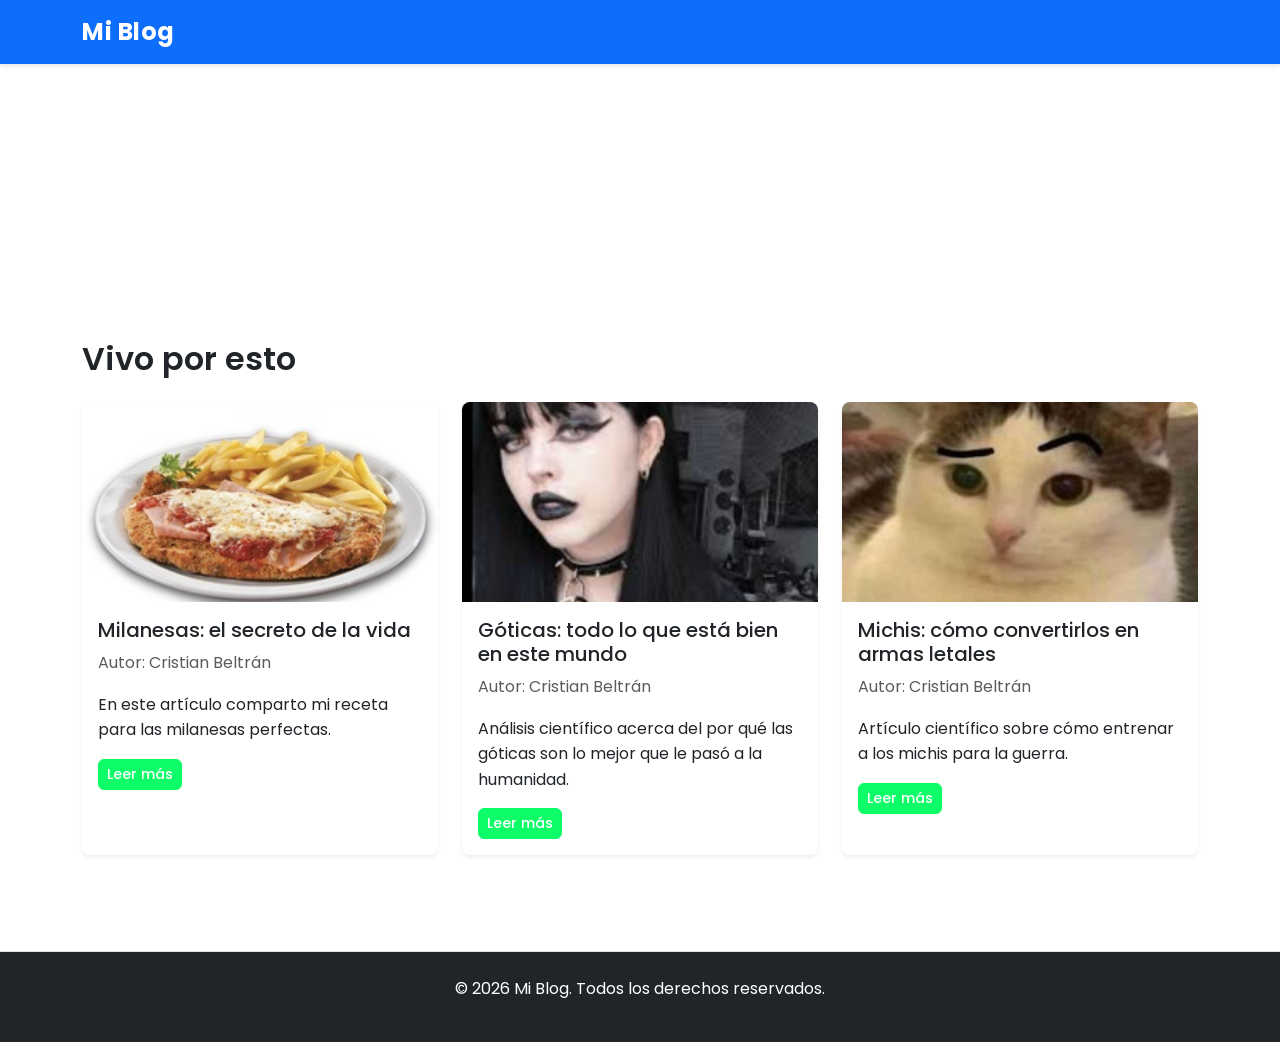
==== index.html @ a814c9db "actualicé las tarjetas, cargué imágenes, cambié la fuente en styles, agregué su respectivo href, agr" ====
<!DOCTYPE html>
<html lang="es">
<head>
    <meta charset="UTF-8">
    <meta name="viewport" content="width=device-width, initial-scale=1.0">
    <title>Mi Blog Personal</title>
    <!-- Bootstrap 5 CDN -->
    <link href="https://cdn.jsdelivr.net/npm/bootstrap@5.3.0/dist/css/bootstrap.min.css" rel="stylesheet">
    <!-- CSS personalizado -->
    <link rel="stylesheet" href="assets/styles.css">
    <link href="https://fonts.googleapis.com/css2?family=Poppins:wght@300;400;600&display=swap" rel="stylesheet">
</head>
<body>
    <!-- Navbar (COMPLETAR: agregar logo, links activos, menú colapsable) -->
    <nav class="navbar navbar-expand-md navbar-dark bg-primary sticky-top">
        <div class="container">
            <a class="navbar-brand fw-bold" href="index.html">Mi Blog</a>
            <!-- TODO: agregar toggler y nav-items -->
        </div>
    </nav>

    <!-- Hero section -->
    <header class="bg-gradient text-white py-5">
        <div class="container text-center">
            <h1 class="display-4">Bienvenido a Mi Blog</h1>
            <p class="lead">Historias, tecnología y reflexiones</p>
        </div>
    </header>

    <!-- Main: listado de artículos -->
    <main class="py-5">
        <div class="container">
            <h2 class="mb-4">Vivo por esto</h2>

            <!-- Grid de tarjetas (COMPLETAR: 3+ artículos) -->
<div class="row g-4">
    <div class="col-12 col-md-4">
        <div class="card h-100 shadow-sm">
            <img src="assets/images/milanga.jpg" class="card-img-top" alt="Proyecto web">
            <div class="card-body">
                <h5 class="card-title">Milanesas: el secreto de la vida</h5>
                <p class="card-text text-muted">Autor: Cristian Beltrán</p>
                <p class="card-text">
                    En este artículo comparto mi receta para las milanesas perfectas.
                </p>
                <a href="#" class="btn btn-primary btn-sm">Leer más</a>
            </div>
        </div>
    </div>

    <div class="col-12 col-md-4">
        <div class="card h-100 shadow-sm">
            <img src="assets/images/goticas.png" class="card-img-top" alt="Bootstrap">
            <div class="card-body">
                <h5 class="card-title">Góticas: todo lo que está bien en este mundo</h5>
                <p class="card-text text-muted">Autor: Cristian Beltrán</p>
                <p class="card-text">
                    Análisis científico acerca del por qué las góticas son lo mejor que le pasó a la humanidad.
                </p>
                <a href="#" class="btn btn-primary btn-sm">Leer más</a>
            </div>
        </div>
    </div>

    <div class="col-12 col-md-4">
        <div class="card h-100 shadow-sm">
            <img src="assets/images/michi.jpg" class="card-img-top" alt="Aprender programación">
            <div class="card-body">
                <h5 class="card-title">Michis: cómo convertirlos en armas letales</h5>
                <p class="card-text text-muted">Autor: Cristian Beltrán</p>
                <p class="card-text">
                    Artículo científico sobre cómo entrenar a los michis para la guerra.
                </p>
                <a href="#" class="btn btn-primary btn-sm">Leer más</a>
            </div>
        </div>
    </div> 
</div>       
    </main>

    <!-- Footer -->
    <footer class="bg-dark text-white py-4 mt-5">
        <div class="container text-center">
            <p>&copy; 2026 Mi Blog. Todos los derechos reservados.</p>
            <!-- TODO: agregar redes sociales -->
        </div>
    </footer>

    <!-- Bootstrap JS -->
    <script src="https://cdn.jsdelivr.net/npm/bootstrap@5.3.0/dist/js/bootstrap.bundle.min.js"></script>
</body>
</html>
---- assets/styles.css ----
/* ===== Variables CSS ===== */
:root {
    --primary-color: #0dfd69;
    --text-color: #212529;
    --light-bg: #f8f9fa;
    --border-color: #dee2e6;
}

/* ===== Reset y base ===== */
* {
    margin: 0;
    padding: 0;
    box-sizing: border-box;
}

html {
    scroll-behavior: smooth;
}

body {
    font-family: 'Poppins', sans-serif;
    line-height: 1.6;
    color: var(--text-color);
}

/* ===== Tipografía ===== */
h1, h2, h3 {
    font-weight: 600;
    margin-bottom: 1rem;
}

a {
    text-decoration: none;
    transition: all 0.3s ease;
}

/* ===== Navbar ===== */
.navbar {
    box-shadow: 0 2px 4px rgb(0 0 0 / 10%);
}

.navbar-brand {
    font-size: 1.5rem;
    letter-spacing: 0.5px;
}

.navbar-brand:hover {
    opacity: 0.8;
}

/* ===== Hero Section ===== */
.bg-gradient {
    background: linear-gradient(135deg, #667eea 0%, #764ba2 100%);
}

/* ===== Cards ===== */
.card {
    border: none;
    border-radius: 8px;
    transition: transform 0.3s ease, box-shadow 0.3s ease;
}

.card:hover {
    transform: translateY(-5px);
    box-shadow: 0 8px 16px rgb(0 0 0 / 15%) !important;
}

.card-img-top {
    height: 200px;
    object-fit: cover;
    border-radius: 8px 8px 0 0;
}

/* ===== Botones ===== */
.btn {
    border-radius: 6px;
    font-weight: 500;
    transition: all 0.3s ease;
}

.btn-primary {
    background-color: var(--primary-color);
    border-color: var(--primary-color);
}

.btn-primary:hover {
    background-color: #0b5ed7;
    border-color: #0b5ed7;
    transform: translateY(-2px);
    box-shadow: 0 4px 8px rgb(13 110 253 / 30%);
}

/* ===== Formulario ===== */
.form-control {
    border: 1px solid var(--border-color);
    border-radius: 6px;
    padding: 0.75rem;
    transition: border-color 0.3s ease, box-shadow 0.3s ease;
}

.form-control:focus {
    border-color: var(--primary-color);
    box-shadow: 0 0 0 0.2rem rgb(13 110 253 / 25%);
}

/* Validación HTML5: estilos :valid e :invalid */
.form-control:valid {
    border-color: #198754;
    background-image: url("data:image/svg+xml,%3csvg xmlns='http://www.w3.org/2000/svg' viewBox='0 0 8 8'%3e%3cpath fill='%23198754' d='M.5 4.5L2 3l1-1 1 1 2-2 1 1-3 3-1 1-1-1-1-1z'/%3e%3c/svg%3e");
    background-repeat: no-repeat;
    background-position: right calc(0.375em + 0.1875rem) center;
    background-size: calc(0.75em + 0.375rem) calc(0.75em + 0.375rem);
    padding-right: calc(1.5em + 0.75rem);
}

.form-control:invalid {
    border-color: #dc3545;
    background-image: url("data:image/svg+xml,%3csvg xmlns='http://www.w3.org/2000/svg' viewBox='0 0 12 12' width='12' height='12' fill='none' stroke='%23dc3545' viewBox='0 0 12 12'%3e%3ccircle cx='6' cy='6' r='4.5'/%3e%3cpath stroke-linejoin='round' d='M5.8 3.6h.4L6 6.9h-.4z'/%3e%3ccircle cx='6' cy='8.2' r='.6' fill='%23dc3545' stroke='none'/%3e%3c/svg%3e");
    background-repeat: no-repeat;
    background-position: right calc(0.375em + 0.1875rem) center;
    background-size: calc(0.75em + 0.375rem) calc(0.75em + 0.375rem);
    padding-right: calc(1.5em + 0.75rem);
}

.invalid-feedback {
    display: none;
    width: 100%;
    margin-top: 0.25rem;
    font-size: 0.875em;
    color: #dc3545;
}

.was-validated .form-control:invalid ~ .invalid-feedback {
    display: block;
}

/* ===== Footer ===== */
footer {
    margin-top: auto;
    border-top: 1px solid var(--border-color);
}

footer a {
    color: #adb5bd;
}

/* ===== Accesibilidad ===== */
a:focus,
button:focus,
input:focus {
    outline: 2px solid var(--primary-color);
    outline-offset: 2px;
}

footer a:hover {
    color: white;
}

/* ===== Responsive ===== */
@media (width <= 768px) {
    h1 {
        font-size: 2rem;
    }

    .navbar-brand {
        font-size: 1.2rem;
    }

    .card {
        margin-bottom: 1.5rem;
    }

    .btn-lg {
        padding: 0.75rem 1.5rem;
        font-size: 1rem;
    }
}

/* Skip to main content link */
.skip-link {
    position: absolute;
    top: -40px;
    left: 0;
    background: var(--primary-color);
    color: white;
    padding: 8px;
    text-decoration: none;
}

.skip-link:focus {
    top: 0;
}
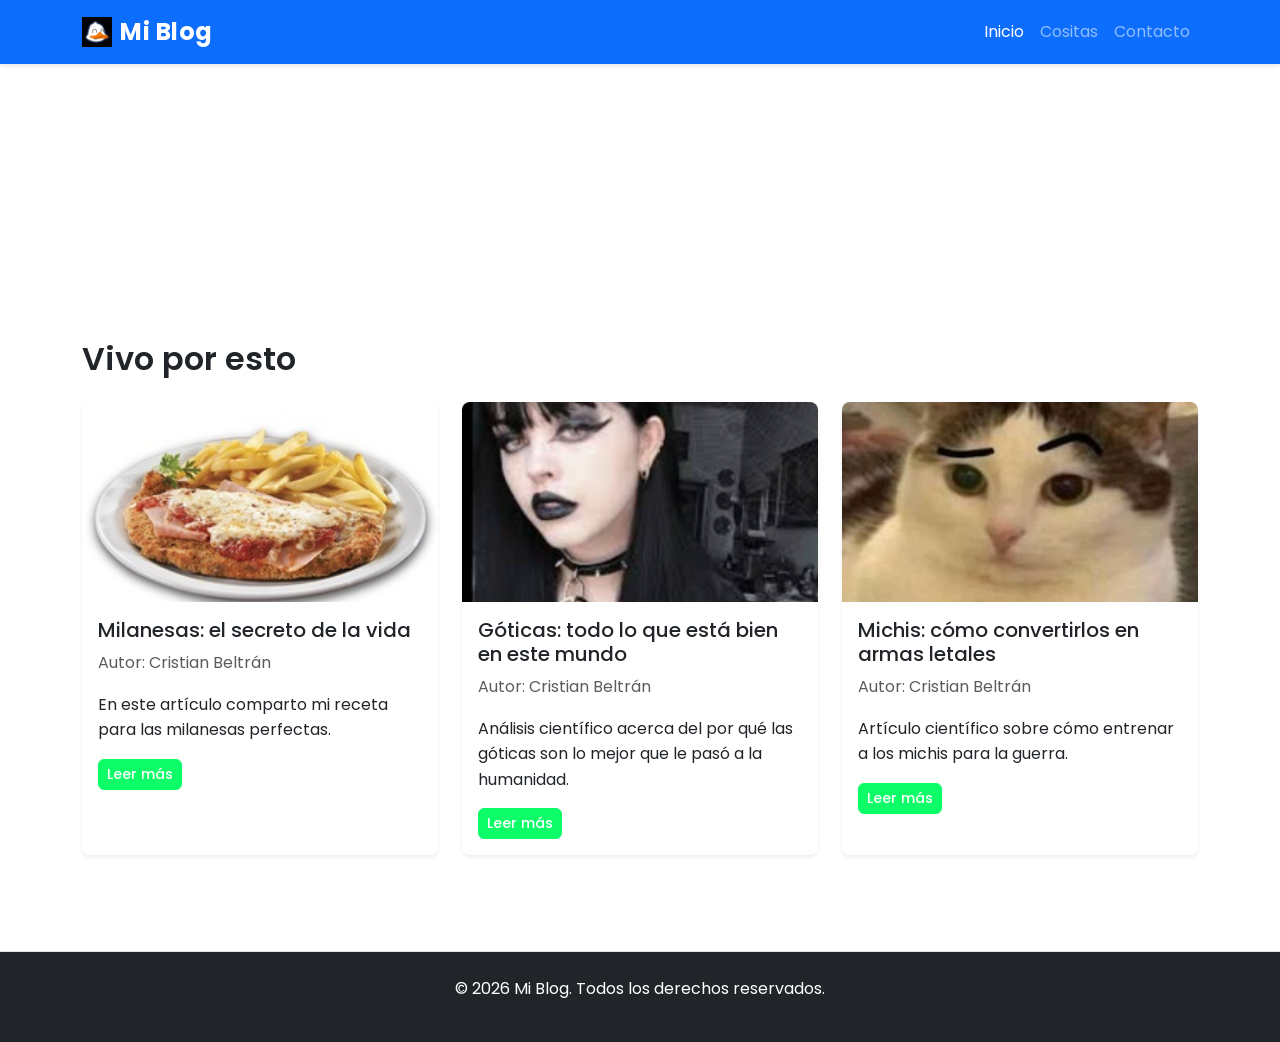
==== commit f422f122: "agregué toggler al navbar, menú colapsable, links entre páginas y le puse un logo bonito para sumarl" ====
--- a/index.html
+++ b/index.html
@@ -11,13 +11,33 @@
     <link href="https://fonts.googleapis.com/css2?family=Poppins:wght@300;400;600&display=swap" rel="stylesheet">
 </head>
 <body>
-    <!-- Navbar (COMPLETAR: agregar logo, links activos, menú colapsable) -->
-    <nav class="navbar navbar-expand-md navbar-dark bg-primary sticky-top">
-        <div class="container">
-            <a class="navbar-brand fw-bold" href="index.html">Mi Blog</a>
-            <!-- TODO: agregar toggler y nav-items -->
+
+<nav class="navbar navbar-expand-md navbar-dark bg-primary sticky-top">
+    <div class="container">
+        <a class="navbar-brand fw-bold d-flex align-items-center" href="index.html">
+    <img src="assets/images/patito.png" alt="Logo" width="30" height="30" class="me-2">
+    Mi Blog
+</a>
+
+        <button class="navbar-toggler" type="button" data-bs-toggle="collapse" data-bs-target="#navbarNav">
+            <span class="navbar-toggler-icon"></span>
+        </button>
+
+        <div class="collapse navbar-collapse" id="navbarNav">
+            <ul class="navbar-nav ms-auto">
+                <li class="nav-item">
+                    <a class="nav-link active" href="index.html">Inicio</a>
+                </li>
+                <li class="nav-item">
+                    <a class="nav-link" href="about.html">Cositas</a>
+                </li>
+                <li class="nav-item">
+                    <a class="nav-link" href="contact.html">Contacto</a>
+                </li>
+            </ul>
         </div>
-    </nav>
+    </div>
+</nav>
 
     <!-- Hero section -->
     <header class="bg-gradient text-white py-5">
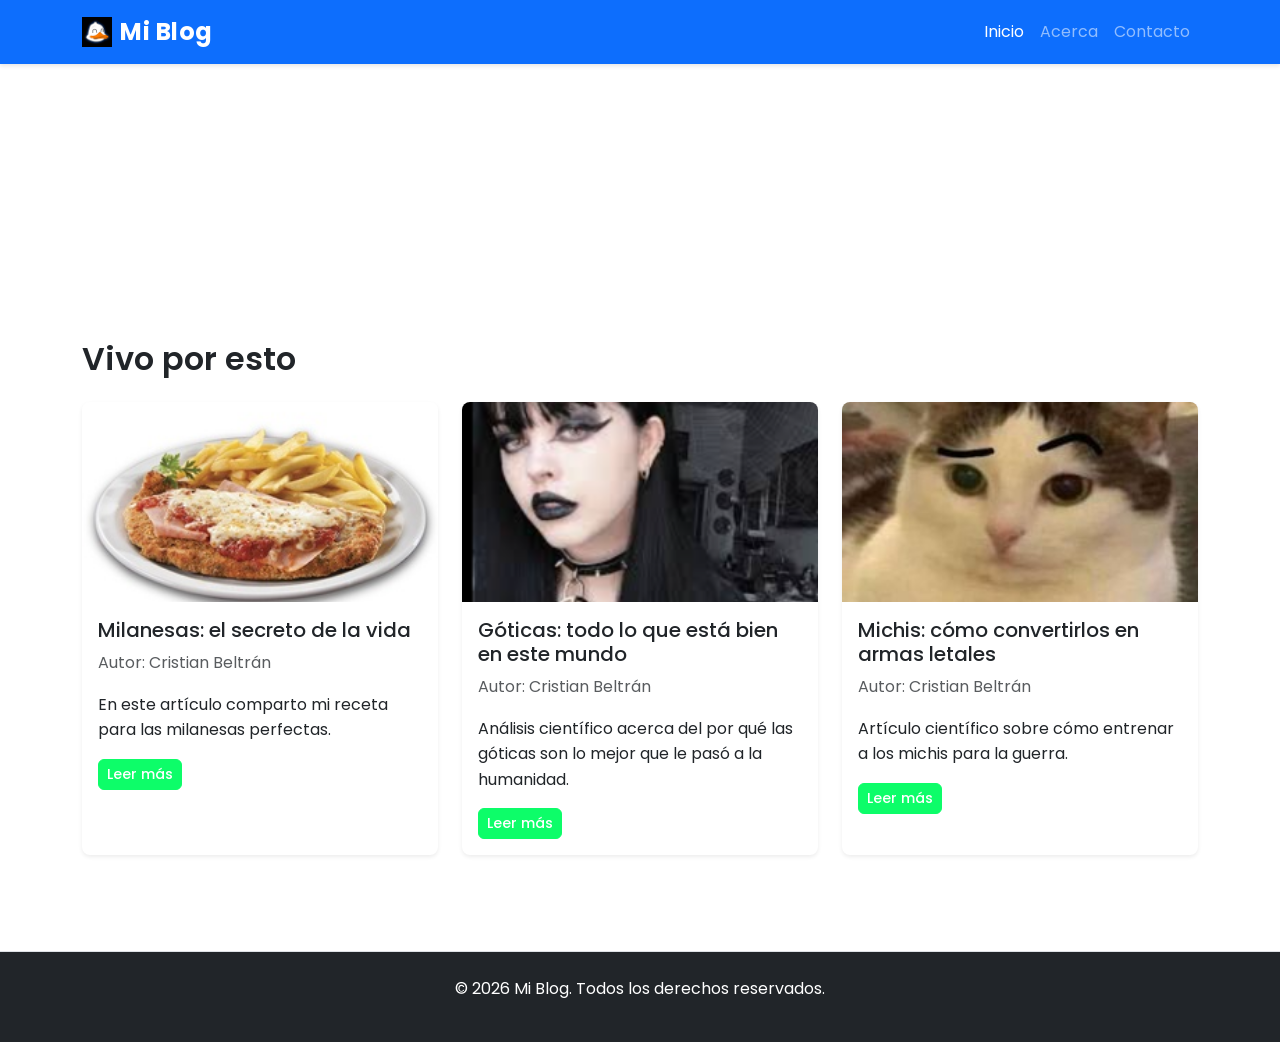
==== commit e78f0c1f: "agregué en about el navbar que tenía en index, agregué la imagen de avatar, completé los campos soli" ====
--- a/index.html
+++ b/index.html
@@ -29,7 +29,7 @@
                     <a class="nav-link active" href="index.html">Inicio</a>
                 </li>
                 <li class="nav-item">
-                    <a class="nav-link" href="about.html">Cositas</a>
+                    <a class="nav-link" href="about.html">Acerca</a>
                 </li>
                 <li class="nav-item">
                     <a class="nav-link" href="contact.html">Contacto</a>
